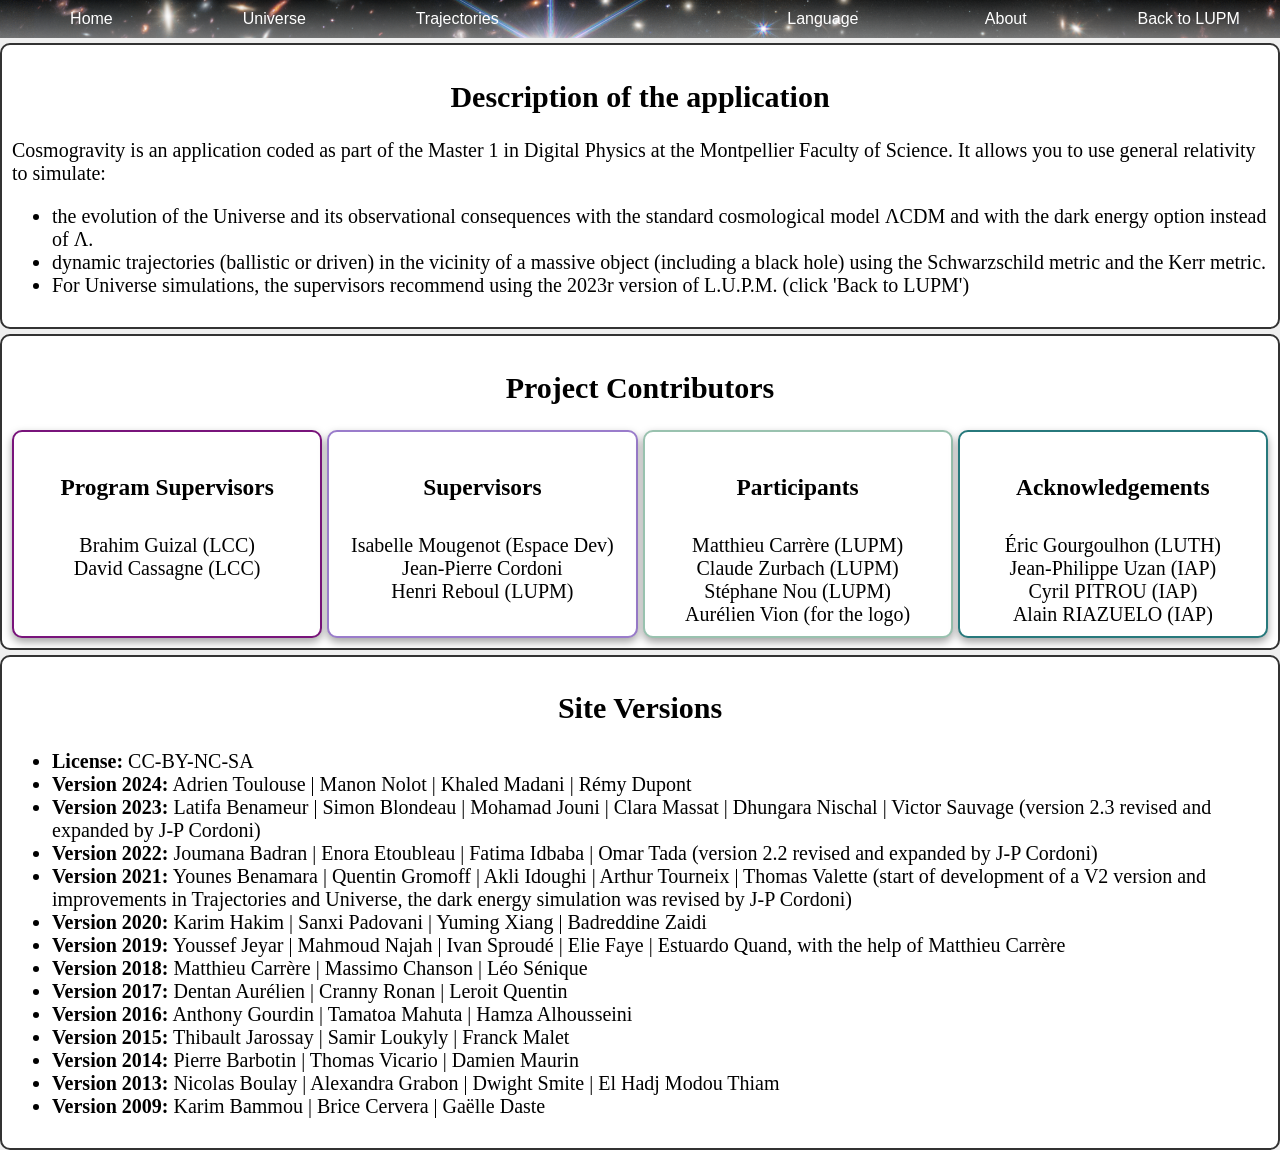
==== Apropos.html @ 8280cbbc "init" ====
<!DOCTYPE html>
<html lang="en">
<head>
    <meta charset="UTF-8">

    <link rel="stylesheet" href="./CSS/styleApropos.css">
    <link rel="stylesheet" href="./CSS/styleNav.css">

    <title>A propos de cosmogravity</title>

    <script src="./node_modules/jquery/dist/jquery.js"></script>
</head>

<body>
<div class="grillePrincipale">
    <div id="positionNav" class="Nav"></div>

    <div class="boite">
        <h2 id="titreDesc"></h2>
        <p id="desc"></p>
        <ul>
            <li id="desc1"></li>
            <li id="desc2"></li>
			<li id="desc3"></li>
        </ul>
    </div>

    <div class="boite">
        <h2 id="acteurs"></h2>
        <div class="grilleActeurs">
            <div class="boite" style="border: 2px solid rgb(121,20,123);">
                <h3 id="Directeurs"></h3>
                <div>
                    <div id="Dir1"></div>
                    <div id="Dir2"></div>
                </div>
            </div>

            <div class="boite" style="border: 2px solid rgb(154,124,203);">
                <h3 id="encadrant"></h3>
                <div>
                    <div id="enc1"></div>
                    <div id="enc2"></div>
                    <div id="enc3"></div>
                </div>
            </div>

            <div class="boite" style="border: 2px solid rgb(153,194,175);">
                <h3 id="participant" ></h3>
                <div>
                    <div id="parti1"></div>
                    <div id="parti2"></div>
                    <div id="parti3"></div>
                    <div id="parti4"></div>
                </div>
            </div>

            <div class="boite" style="border: 2px solid rgb(39,121,124);">
                <h3 id="remerciement"></h3>
                <div>
                    <div id="remer1"></div>
                    <div id="remer2"></div>
                    <div id="remer3"></div>
                    <div id="remer4"></div>
                </div>
            </div>
        </div>
    </div>

    <div class="boite">
        <h2 id="versions"></h2>
        <ul>
            <li id="license"></li>
            <li id="2024"></li>
            <li id="2023"></li>
            <li id="2022"></li>
            <li id="2021"></li>
            <li id="2020"></li>
            <li id="2019"></li>
            <li id="2018"></li>
            <li id="2017"></li>
            <li id="2016"></li>
            <li id="2015"></li>
            <li id="2014"></li>
            <li id="2013"></li>
            <li id="2009"></li>
        </ul>
    </div>
</div>

<script src="./JavaScript/Langues/gestion_langues.js"></script>

<script>
    texte_Apropos()

    $(function() {
        $("#positionNav").load("Navigation.html");
    });
</script>
</body>
</html>
---- CSS/styleApropos.css ----
h2, h3 {
    align-content: center;
    text-align: center;
}

body {
    margin: 0;
    font-size: 20px;
    background-color: rgb(239, 239, 239);
}


.grillePrincipale {
    display: grid;
    grid-template-rows: 38px 1fr;
    grid-template-areas:
            "Nav"
            "corps";
    gap: 5px;
    padding: 0;
    margin: 0;
    height: 100vh;
    width: 100vw;
    box-sizing: border-box;
    position: absolute;
}

.Nav {
    grid-area: Nav;
    column-span: all;
}

.corps {
    grid-area: corps;
    column-span: all;
}

.grilleActeurs {
    display: grid;
    grid-template-columns: 1fr 1fr 1fr 1fr;
    gap: 5px;
    padding: 0;
    margin: 0;
    box-sizing: border-box;
}

.boite {
    background-color: rgb(255, 255, 255);
    border: 2px solid #333;
    padding: 10px;
    border-radius: 10px;
}

.boite .boite {
    display: grid;
    grid-template-columns: 1fr;
    grid-template-rows: 1fr 1fr;
    background-color: white;
    padding: 10px;
    border-radius: 10px;
    align-content: center;
    text-align: center;
    box-shadow: 0 4px 8px rgba(0, 0, 0, 0.37);
}
---- CSS/styleNav.css ----
@keyframes balayage {
    from {
        opacity: 0;
        transform: translateY(-20px);
    }
    to {
        opacity: 1;
        transform: translateY(0);
    }
}

nav {
    position:fixed;
    top: 0;
    left: 0;
    margin-top: 0;
    margin-left: 0;
    z-index: 900;
}

    .menu {
        display: flex;
        flex-direction: row;
        align-items: flex-start;
        position: absolute;

        height: fit-content;
        width: 100%;
        background: linear-gradient(to bottom, rgba(255, 255, 255, 0), rgba(255, 255, 255, 0.4)),
        url("../Images/DeepFieldWebbNav.png") no-repeat;
        background-size: cover;
    }

        .item {
            position: relative;
            width: 100%;
            padding: 10px;
            box-sizing: border-box;
            /* border-radius: 10px;*/

            cursor: default;
            color: rgb(255, 255, 255);
            font-family: Arial, sans-serif;
            font-size: 1rem;

            display: flex;
            justify-content: center;
            align-items: center;
        }

        .item::after {
            content: '';
            position: absolute;
            bottom: 0;
            left: 50%;
            width: 0;
            height: 5px;
            background-color: rgb(220, 93, 79);
            transition: width 0.3s ease, left 0.3s ease;
        }

        .item:hover::after {
            width: 100%;
            left: 0;
        }

            .item button {
                border: none;
                background: none;
            }

            .item:hover {
                background: linear-gradient(to bottom, rgba(220, 93, 79, 0.85), rgba(210, 144, 137, 0.85));
            }

            .item:hover > .sousMenu {
                display: block;
                animation: balayage 1s forwards;
            }



            .item.espaceur {
                flex-grow: 1;
            }

                .item.espaceur:hover::after {
                    width: 0;
                    left: 0;
                }



                .item.univers:hover {
                    background: linear-gradient(to bottom, rgba(121, 20, 123, 0.85), rgba(154, 124, 203, 0.85));
                }

                .item.univers::after {
                    content: '';
                    position: absolute;
                    bottom: 0;
                    left: 50%;
                    width: 0;
                    height: 5px;
                    background-color: rgb(121, 20, 123);
                    transition: width 0.3s ease, left 0.3s ease;
                }

                    .item.univers:hover::after {
                        width: 100%;
                        left: 0;
                    }

                .item.espaceur:hover {
                    background: none;
                }

                .item.trajectoire:hover {
                    background: linear-gradient(to bottom, rgba(39, 121, 124, 0.85), rgba(153, 194, 175, 0.85));
                }

                .item.trajectoire::after {
                    content: '';
                    position: absolute;
                    bottom: 0;
                    left: 50%;
                    width: 0;
                    height: 5px;
                    background-color: rgb(39, 121, 124);
                    transition: width 0.3s ease, left 0.3s ease;
                }

                    .item.trajectoire:hover::after {
                        width: 100%;
                        left: 0;
                    }

        .sousMenu {
            display: none;
            position: absolute;
            top: 0;
            left: 100%;
            box-sizing: border-box;

            width: fit-content;
            opacity: 0;
            transform: translateX(-20px);
            background: linear-gradient(to bottom, rgba(255, 255, 255, 0), rgba(255, 255, 255, 0.6)),
            url("../Images/DeepFieldWebbNav.png") no-repeat;
            background-size: cover;
        }

.cache {
    display: none
}
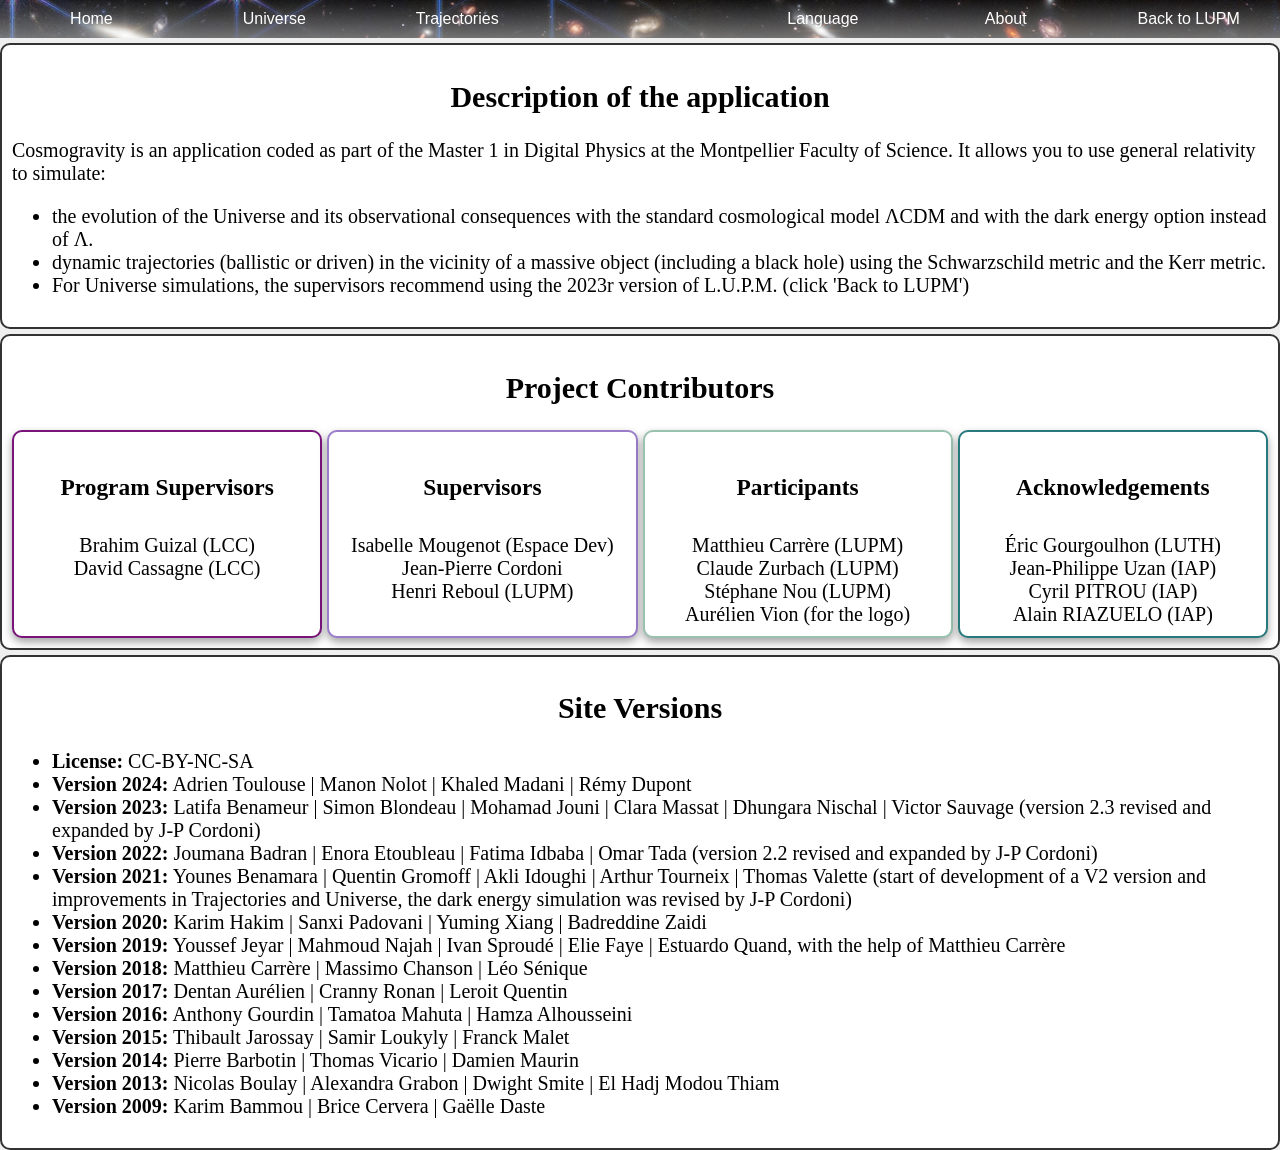
==== commit 68f4eddd: "Grossissement de la barre de navigation + changement version" ====
--- a/Apropos.html
+++ b/Apropos.html
@@ -92,7 +92,7 @@
 
 <script>
     texte_Apropos()
-
+    localStorage.setItem("isHome","False");
     $(function() {
         $("#positionNav").load("Navigation.html");
     });
--- a/CSS/styleNav.css
+++ b/CSS/styleNav.css
@@ -16,6 +16,8 @@
     margin-top: 0;
     margin-left: 0;
     z-index: 900;
+    font-size: 1rem;
+
 }
 
     .menu {
@@ -27,7 +29,7 @@
         height: fit-content;
         width: 100%;
         background: linear-gradient(to bottom, rgba(255, 255, 255, 0), rgba(255, 255, 255, 0.4)),
-        url("../Images/DeepFieldWebbNav.png") no-repeat;
+        url("../Images/DeepFieldWebb.jpg") no-repeat;
         background-size: cover;
     }
 
@@ -41,7 +43,6 @@
             cursor: default;
             color: rgb(255, 255, 255);
             font-family: Arial, sans-serif;
-            font-size: 1rem;
 
             display: flex;
             justify-content: center;
@@ -146,7 +147,7 @@
             opacity: 0;
             transform: translateX(-20px);
             background: linear-gradient(to bottom, rgba(255, 255, 255, 0), rgba(255, 255, 255, 0.6)),
-            url("../Images/DeepFieldWebbNav.png") no-repeat;
+            url("../Images/DeepFieldWebb.jpg") no-repeat;
             background-size: cover;
         }
 
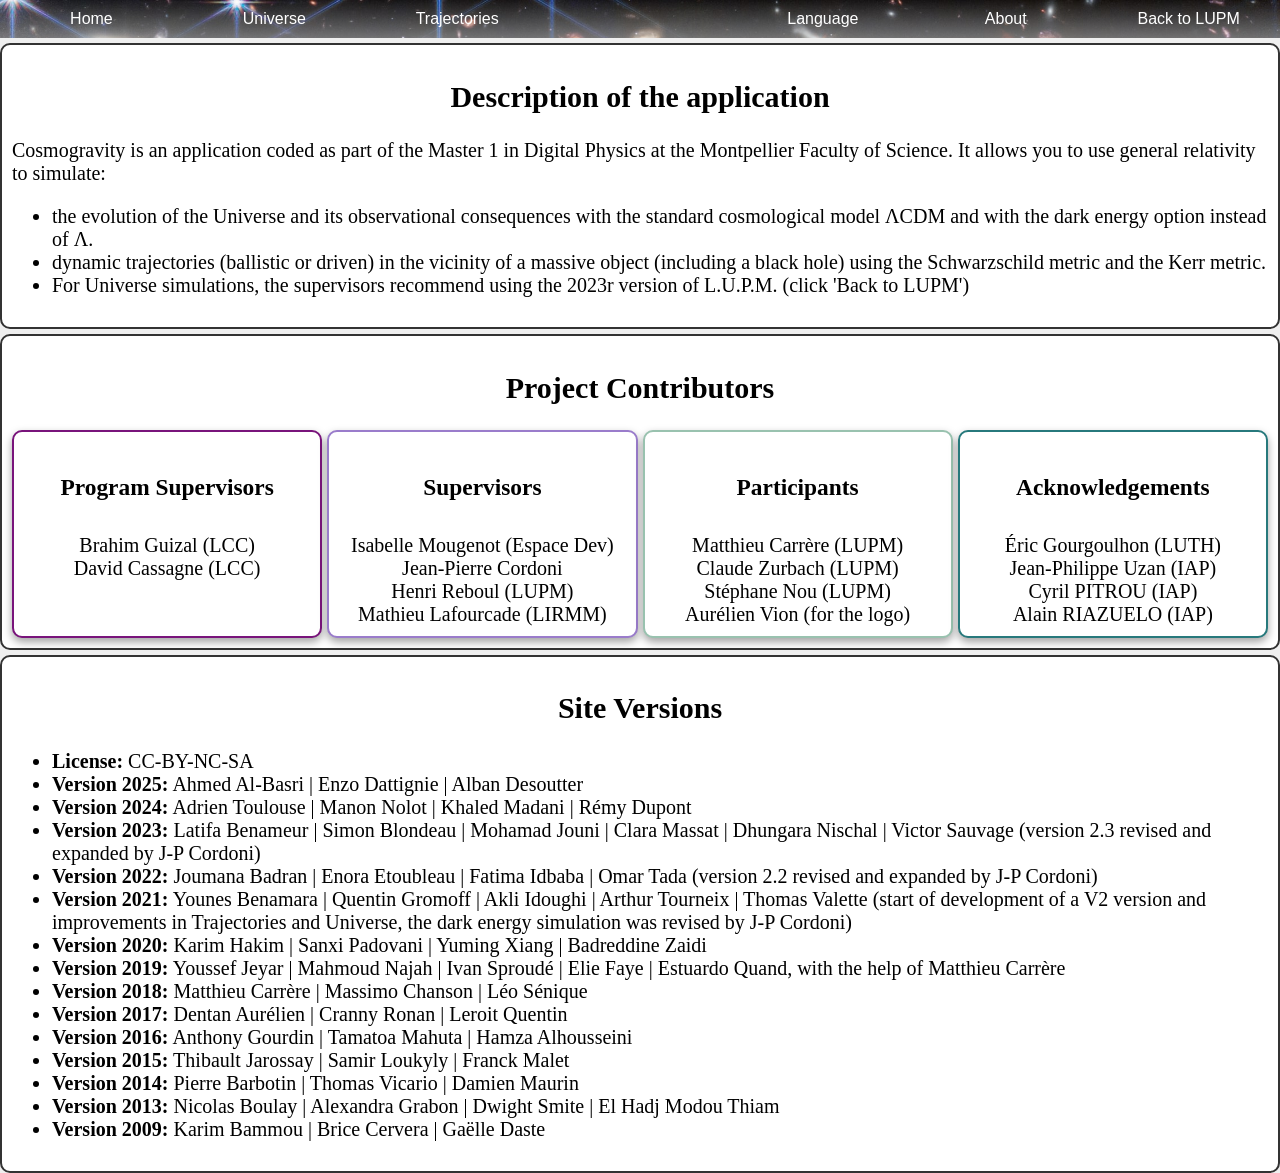
==== commit 4f073bce: "Changement version et ajout de nos noms (et celui de mr Lafourcade) dans A propos" ====
--- a/Apropos.html
+++ b/Apropos.html
@@ -42,6 +42,7 @@
                     <div id="enc1"></div>
                     <div id="enc2"></div>
                     <div id="enc3"></div>
+                    <div id="enc4"></div>
                 </div>
             </div>
 
@@ -71,6 +72,7 @@
         <h2 id="versions"></h2>
         <ul>
             <li id="license"></li>
+            <li id="2025"></li>
             <li id="2024"></li>
             <li id="2023"></li>
             <li id="2022"></li>
@@ -92,7 +94,7 @@
 
 <script>
     texte_Apropos()
-    localStorage.setItem("isHome","False");
+    sessionStorage.setItem("isHome","False");
     $(function() {
         $("#positionNav").load("Navigation.html");
     });
--- a/CSS/styleNav.css
+++ b/CSS/styleNav.css
@@ -9,6 +9,11 @@
     }
 }
 
+@keyframes blinker {
+    from { color:rgba(255,255,255,1) }
+    to{ color: rgba(255, 255, 255, 0.4)}
+  }
+
 nav {
     position:fixed;
     top: 0;
@@ -17,6 +22,7 @@
     margin-left: 0;
     z-index: 900;
     font-size: 1rem;
+    animation: blinker 1s infinite alternate;
 
 }
 
@@ -28,7 +34,7 @@
 
         height: fit-content;
         width: 100%;
-        background: linear-gradient(to bottom, rgba(255, 255, 255, 0), rgba(255, 255, 255, 0.4)),
+        background: linear-gradient(180deg, rgba(255,255,255,0), rgba(255,255,255,0.4)),
         url("../Images/DeepFieldWebb.jpg") no-repeat;
         background-size: cover;
     }
@@ -39,9 +45,8 @@
             padding: 10px;
             box-sizing: border-box;
             /* border-radius: 10px;*/
-
+            color:white;
             cursor: default;
-            color: rgb(255, 255, 255);
             font-family: Arial, sans-serif;
 
             display: flex;
